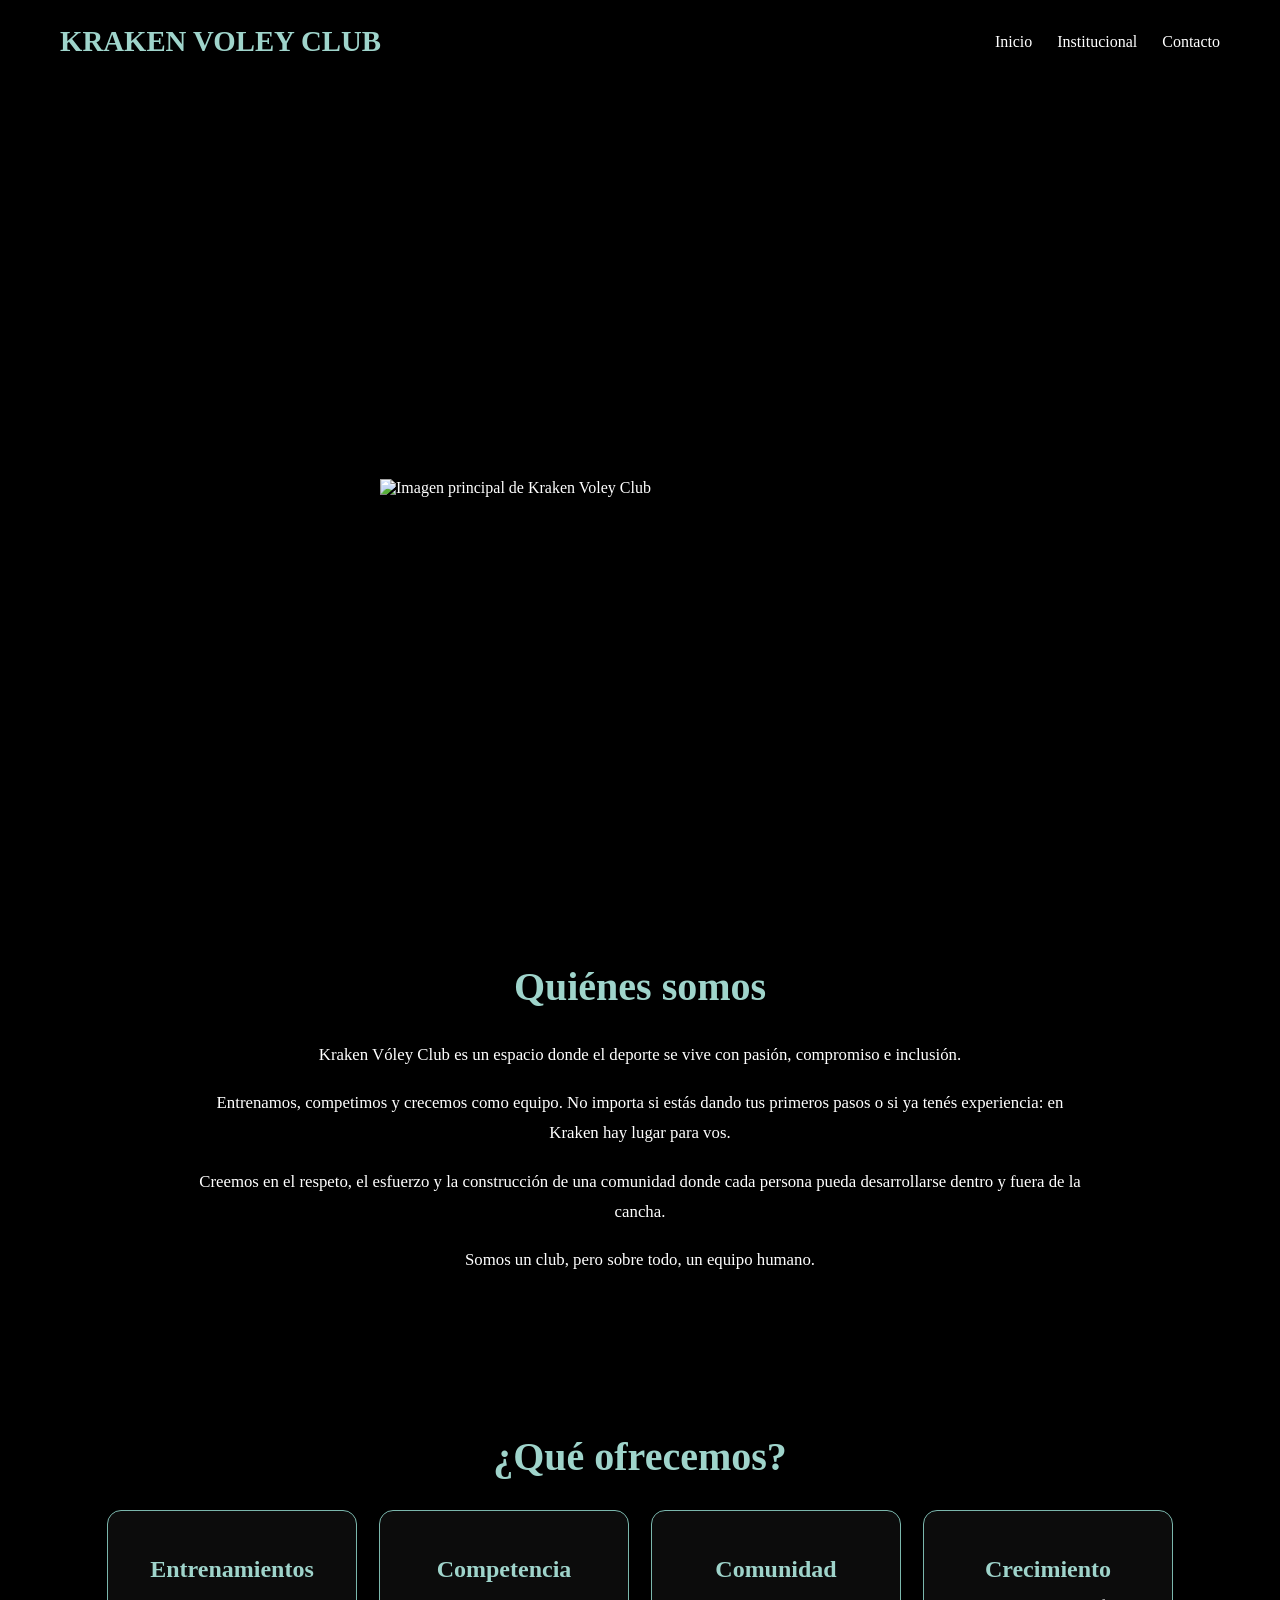
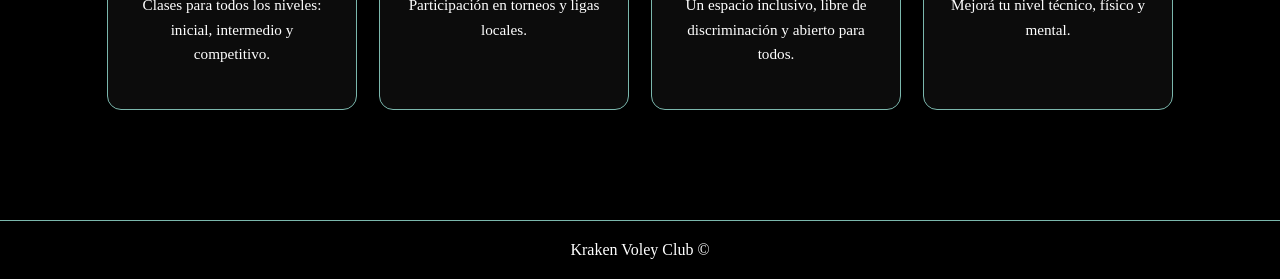
==== index.html @ a8329e2e "Add files via upload todos los archicos." ====
<!DOCTYPE html>
<html lang="es">
<head>
  <meta charset="UTF-8">
  <meta name="viewport" content="width=device-width, initial-scale=1.0">
  <title>Kraken Voley Club | Inicio</title>
  <link rel="stylesheet" href="style.css">
</head>

<body>

  <!-- HEADER -->
  <header class="header">
    <h1 class="logo">KRAKEN VOLEY CLUB</h1>

    <nav class="nav">
      <ul class="menu">
        <li><a href="index.html">Inicio</a></li>
        <li><a href="institucional.html">Institucional</a></li>
        <li><a href="contacto.html">Contacto</a></li>
      </ul>
    </nav>
  </header>

  <main>
    <!-- HERO -->
    <section class="hero">
      <img src="img/hero.png" alt="Imagen principal de Kraken Voley Club">
    </section>

    <!-- QUIÉNES SOMOS -->
    <section class="seccion">
      <h2>Quiénes somos</h2>

      <p>
        Kraken Vóley Club es un espacio donde el deporte se vive con pasión, compromiso e inclusión.
      </p>

      <p>
        Entrenamos, competimos y crecemos como equipo. No importa si estás dando tus primeros pasos o si ya tenés experiencia: en Kraken hay lugar para vos.
      </p>

      <p>
        Creemos en el respeto, el esfuerzo y la construcción de una comunidad donde cada persona pueda desarrollarse dentro y fuera de la cancha.
      </p>

      <p>
        Somos un club, pero sobre todo, un equipo humano.
      </p>
    </section>

    <!-- QUÉ OFRECEMOS -->
    <section class="seccion">
      <h2>¿Qué ofrecemos?</h2>

      <div class="contenedor-cards">
        <article class="card">
          <h3>Entrenamientos</h3>
          <p>Clases para todos los niveles: inicial, intermedio y competitivo.</p>
        </article>

        <article class="card">
          <h3>Competencia</h3>
          <p>Participación en torneos y ligas locales.</p>
        </article>

        <article class="card">
          <h3>Comunidad</h3>
          <p>Un espacio inclusivo, libre de discriminación y abierto para todos.</p>
        </article>

        <article class="card">
          <h3>Crecimiento</h3>
          <p>Mejorá tu nivel técnico, físico y mental.</p>
        </article>
      </div>
    </section>
  </main>

  <!-- FOOTER -->
  <footer class="footer">
    <p>Kraken Voley Club ©</p>
  </footer>

</body>
</html>
---- style.css ----
* {
  margin: 0;
  padding: 0;
  box-sizing: border-box;
}

html {
  scroll-behavior: smooth;
}

body {
  font-family: Garamond, serif;
  background-color: black;
  color: white;
}

/* HEADER */
.header {
  display: flex;
  justify-content: space-between;
  align-items: center;
  padding: 25px 60px;
}

.logo {
  color: #9fd4cb;
  font-size: 1.8rem;
}

/* MENU */
.menu {
  display: flex;
  gap: 25px;
  list-style: none;
}

.menu a {
  text-decoration: none;
  color: white;
  transition: 0.3s;
}

.menu a:hover {
  color: #9fd4cb;
}

/* HERO */
.hero {
  height: 90vh;
  display: flex;
  justify-content: flex-end;
  align-items: center;
  padding-right: 100px;
  overflow: hidden;
}

.hero img {
  width: 800px;
  max-width: 100%;
  display: block;
}

/* SECCIONES */
.seccion {
  padding: 70px 60px;
  text-align: center;
  position: relative;
  z-index: 1;
}

.seccion h2 {
  font-size: 2.5rem;
  color: #9fd4cb;
  margin-bottom: 30px;
}

.seccion h3 {
  color: #9fd4cb;
  margin-top: 20px;
  margin-bottom: 10px;
  font-size: 1.5rem;
}

.seccion p {
  max-width: 900px;
  margin: 0 auto 18px;
  line-height: 1.8;
  font-size: 1.05rem;
}

/* CARDS */
.contenedor-cards {
  display: flex;
  justify-content: center;
  gap: 22px;
  flex-wrap: wrap;
}

.card {
  width: 250px;
  background-color: #0c0c0c;
  border: 1px solid #7bb7ad;
  border-radius: 14px;
  padding: 25px;
  transition: 0.3s;
}

.card:hover {
  transform: translateY(-5px);
  border-color: #9fd4cb;
}

.card h3 {
  color: #9fd4cb;
  margin-bottom: 10px;
}

.card p {
  font-size: 0.95rem;
  line-height: 1.6;
}

/* FOOTER */
.footer {
  text-align: center;
  padding: 20px;
  border-top: 1px solid #7bb7ad;
  background-color: black;
  margin-top: 40px;
  position: relative;
  z-index: 1;
}

/* DROPDOWN */
.dropdown {
  position: relative;
}

.submenu {
  display: none;
  position: absolute;
  top: 100%;
  left: 0;
  background-color: #0c0c0c;
  border: 1px solid #7bb7ad;
  border-radius: 10px;
  min-width: 180px;
  list-style: none;
  padding: 10px 0;
  z-index: 1000;
}

.submenu li {
  padding: 0;
}

.submenu li a {
  display: block;
  padding: 10px 15px;
  color: white;
  text-decoration: none;
  transition: 0.3s;
}

.submenu li a:hover {
  background-color: #111;
  color: #9fd4cb;
}

.dropdown:hover .submenu {
  display: block;
}

/* LISTAS INTERNAS */
.lista-info {
  list-style: none;
  padding: 0;
  margin: 20px auto;
  max-width: 500px;
}

.lista-info li {
  margin-bottom: 12px;
  font-size: 1.1rem;
}

.lista-info a {
  color: white;
  text-decoration: none;
  transition: 0.3s;
}

.lista-info a:hover {
  color: #9fd4cb;
}

/* INSTITUCIONAL */
.institucional-main {
  min-height: 70vh;
  position: relative;
  z-index: 1;
}

/* FONDO INSTITUCIONAL CON PATRON */
.institucional-main::before {
  content: "";
  position: fixed;
  top: 0;
  left: 0;
  width: 100%;
  height: 100%;
  background: url("krakenclub.jpeg");
  background-size: 300px;
  background-repeat: repeat;
  background-position: center;
  opacity: 0.10;
  z-index: -1;
  pointer-events: none;
}

/* SECCIONES OCULTAS */
.seccion-oculta {
  display: none;
}

.seccion-oculta:target {
  display: block;
}

/* GALERIA */
.galeria {
  display: flex;
  justify-content: center;
  flex-wrap: wrap;
  gap: 20px;
  margin-top: 20px;
}

.galeria img {
  width: 280px;
  max-width: 90%;
  border-radius: 10px;
  border: 2px solid #9fd4cb;
  object-fit: cover;
  transition: transform 0.3s ease, border-color 0.3s ease;
}

.galeria img:hover {
  transform: scale(1.03);
  border-color: white;
}

/* BOTON */
.btn {
  display: inline-block;
  margin-top: 20px;
  padding: 12px 24px;
  border: 1px solid #9fd4cb;
  border-radius: 10px;
  color: white;
  text-decoration: none;
  background-color: transparent;
  transition: 0.3s;
  cursor: pointer;
  font-family: Garamond, serif;
  font-size: 1rem;
}

.btn:hover {
  background-color: #9fd4cb;
  color: black;
}

/* BOTONES */
.botones {
  margin-top: 20px;
}

/* FORMULARIO */
.formulario {
  max-width: 600px;
  margin: 0 auto;
  display: flex;
  flex-direction: column;
  gap: 15px;
  text-align: left;
}

.formulario label {
  color: #9fd4cb;
  font-size: 1.1rem;
}

.formulario input,
.formulario textarea {
  width: 100%;
  padding: 12px;
  border: 1px solid #7bb7ad;
  border-radius: 10px;
  background-color: #0c0c0c;
  color: white;
  font-family: Garamond, serif;
  font-size: 1rem;
}

.formulario input:focus,
.formulario textarea:focus {
  outline: none;
  border-color: #9fd4cb;
}

/* RESPONSIVE */
@media (max-width: 768px) {
  .header {
    flex-direction: column;
    gap: 20px;
    padding: 25px 20px;
  }

  .menu {
    flex-direction: column;
    align-items: center;
    gap: 15px;
  }

  .hero {
    justify-content: center;
    padding-right: 0;
    height: auto;
    padding: 40px 20px;
  }

  .hero img {
    width: 100%;
    max-width: 500px;
  }

  .seccion {
    padding: 50px 20px;
  }

  .seccion h2 {
    font-size: 2rem;
  }

  .seccion h3 {
    font-size: 1.3rem;
  }

  .galeria {
    flex-direction: column;
    align-items: center;
  }

  .galeria img {
    width: 100%;
    max-width: 320px;
  }

  .submenu {
    position: static;
    margin-top: 10px;
  }

  .institucional-main::before {
    background-size: 220px;
    opacity: 0.08;
  }
}
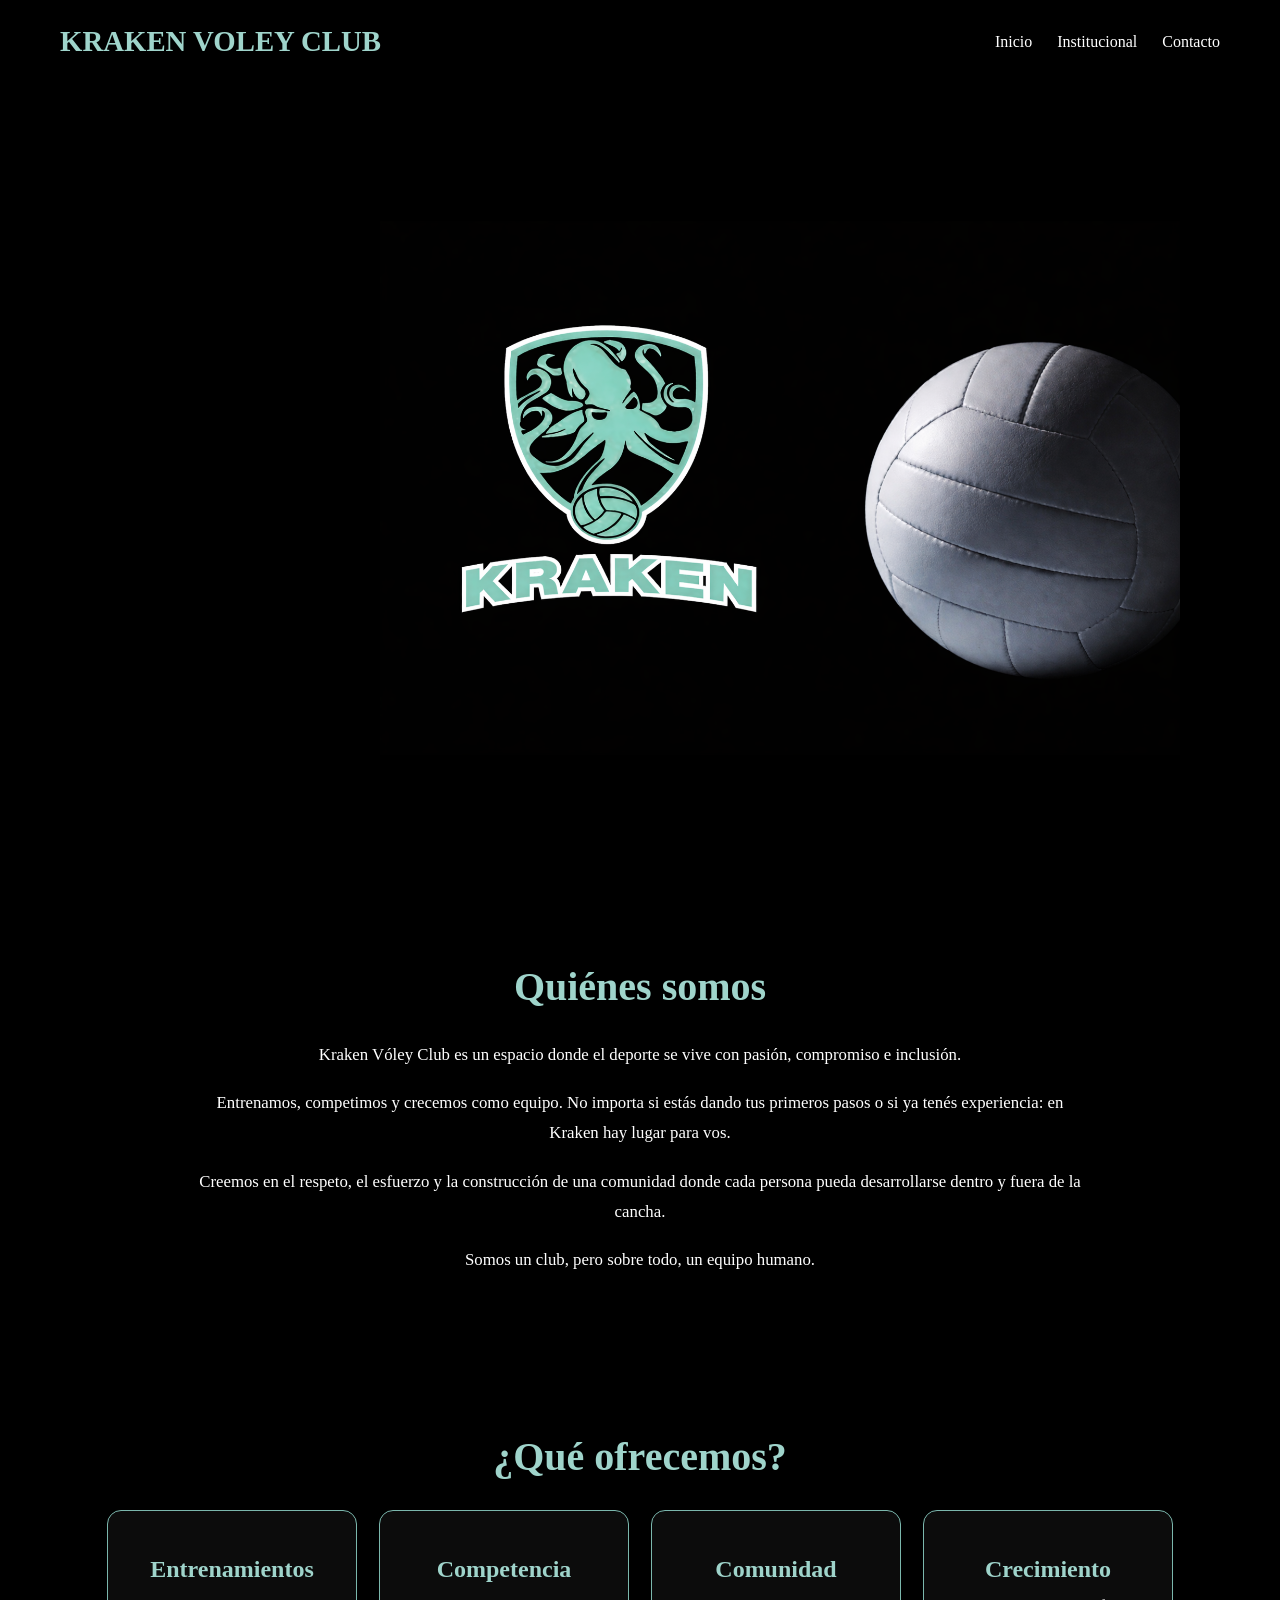
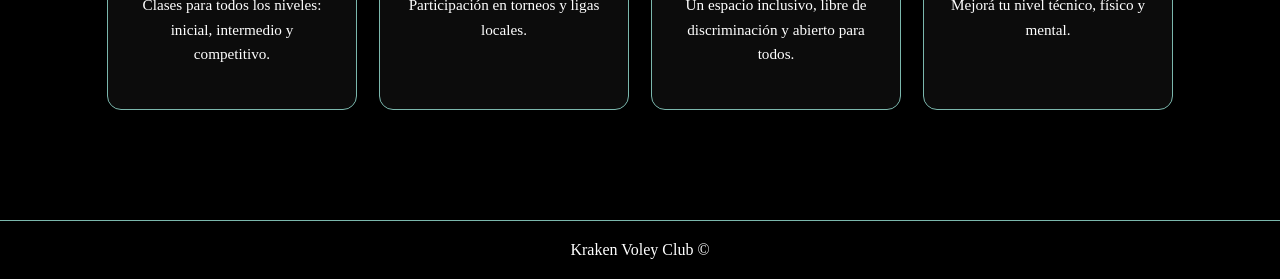
==== commit badea494: "Update index.html correccion de codigo" ====
--- a/index.html
+++ b/index.html
@@ -24,9 +24,9 @@
 
   <main>
     <!-- HERO -->
-    <section class="hero">
-      <img src="img/hero.png" alt="Imagen principal de Kraken Voley Club">
-    </section>
+   <section class="hero">
+  <img src="hero.png" alt="Imagen principal de Kraken Voley Club">
+</section>
 
     <!-- QUIÉNES SOMOS -->
     <section class="seccion">
@@ -83,4 +83,4 @@
   </footer>
 
 </body>
-</html>+</html>
